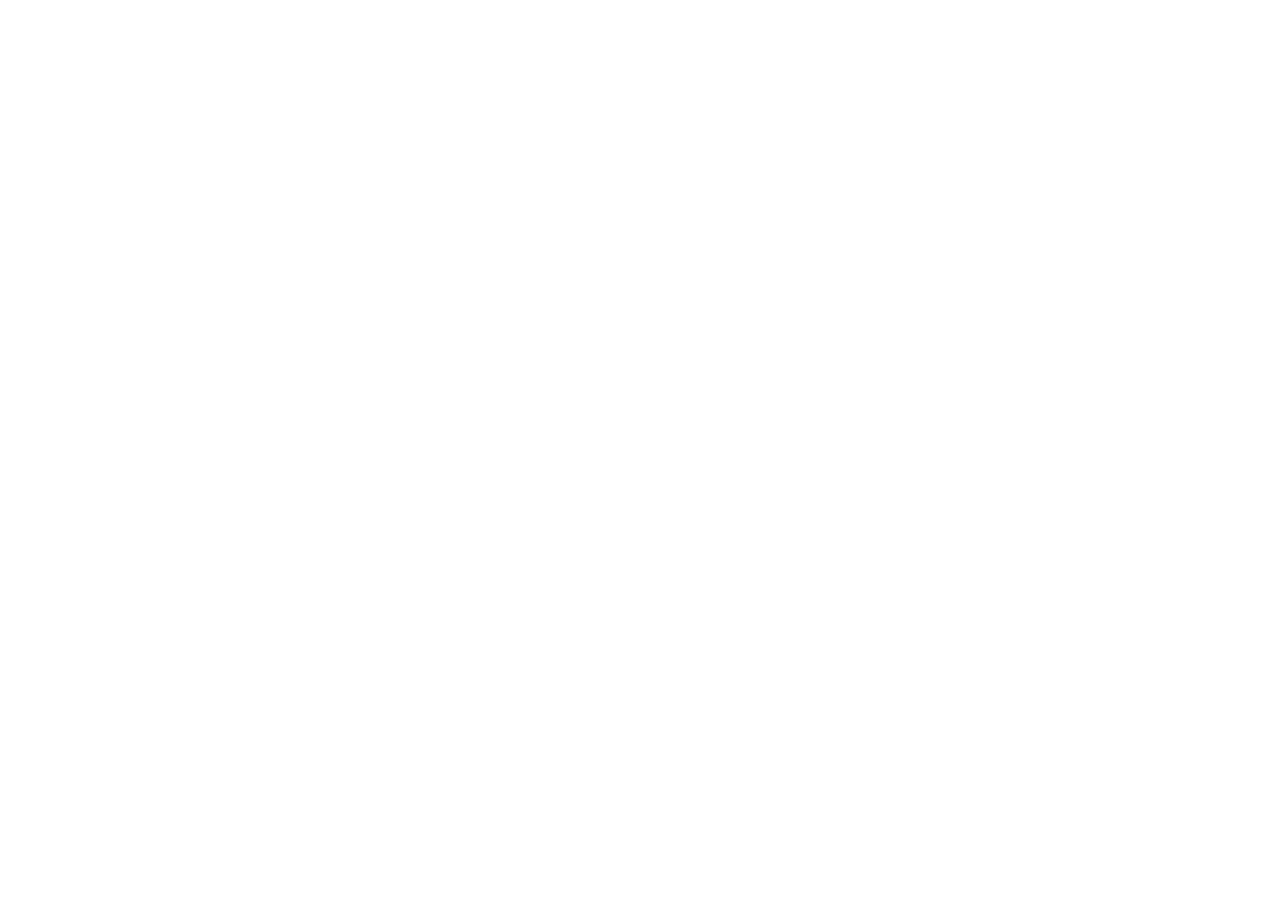
==== pages/paper.html @ 1c8a5c49 "исправил хедер и сверстал 4 секции и сделал футер" ====
<!DOCTYPE html>
<html lang="en">
<head>
    <meta charset="UTF-8">
    <meta name="viewport" content="width=device-width, initial-scale=1.0">
    <title>VC_статья</title>
</head>
<body>
    
</body>
</html>
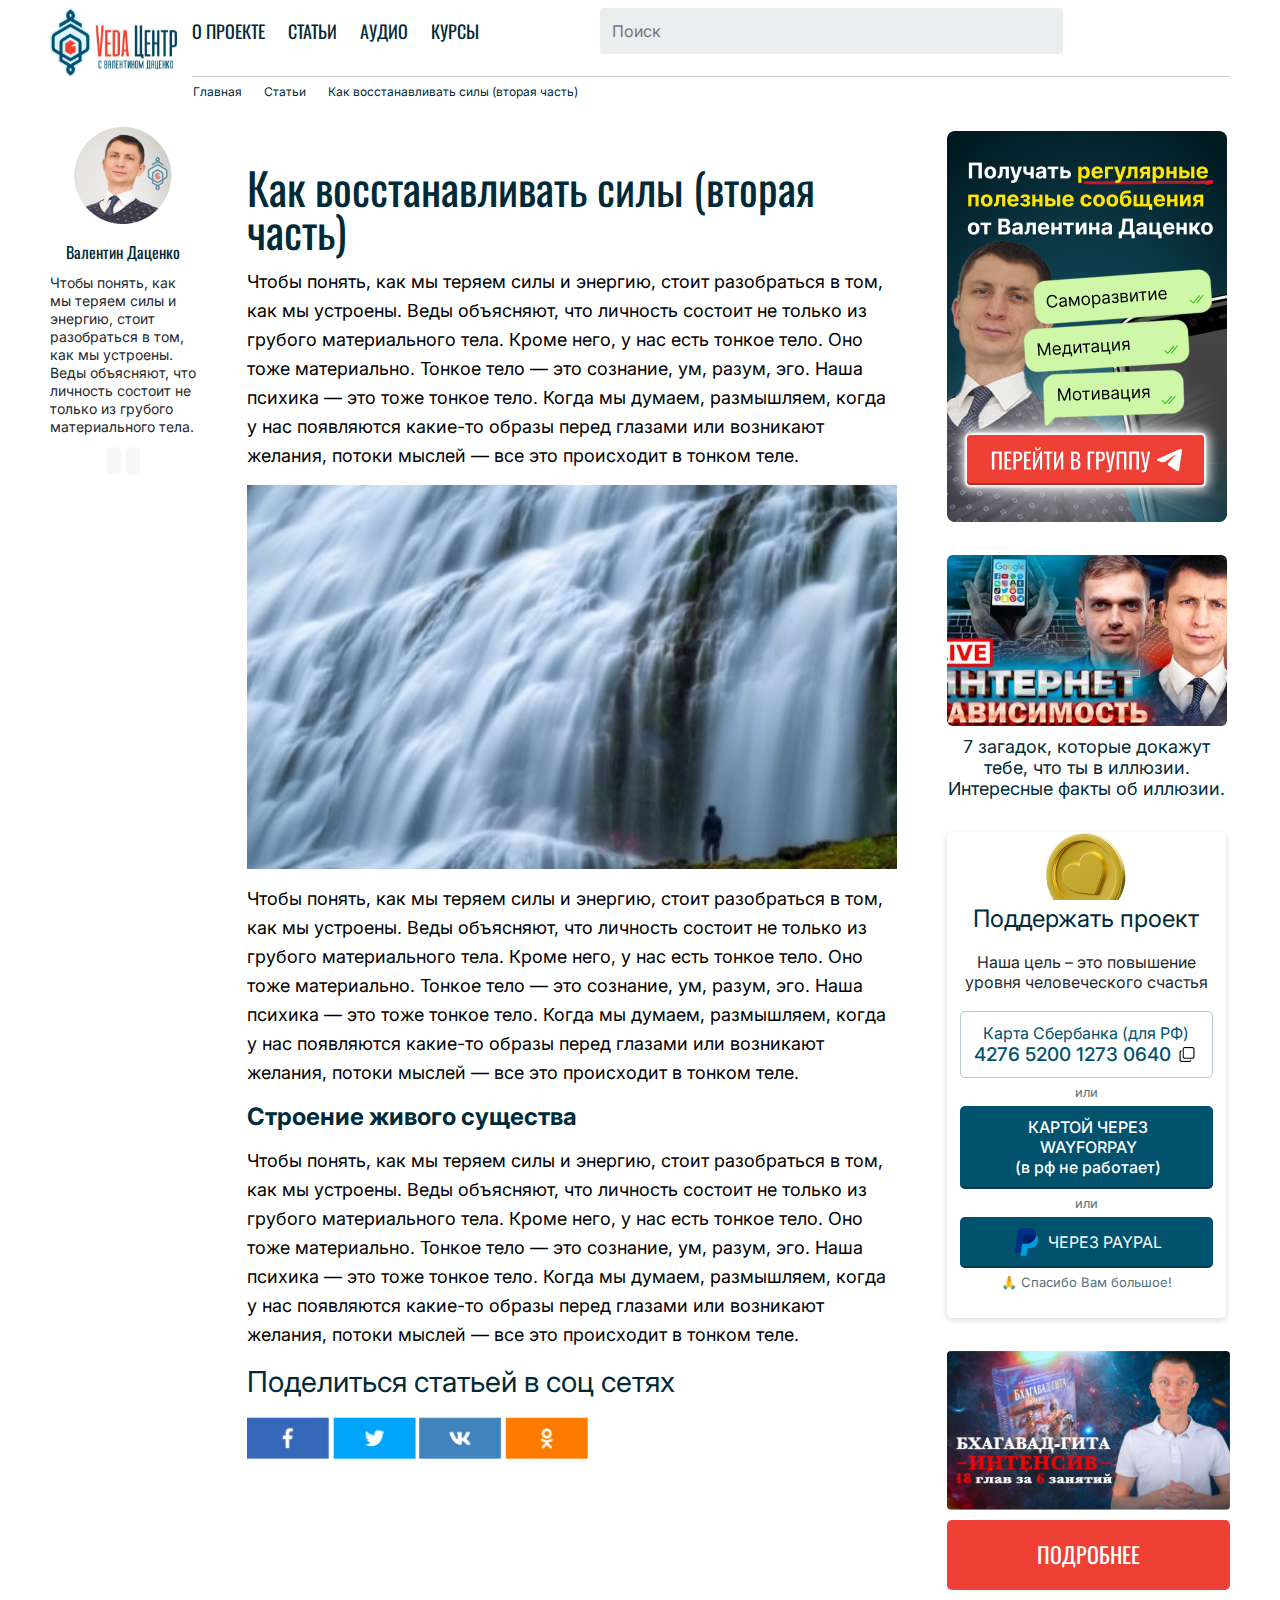
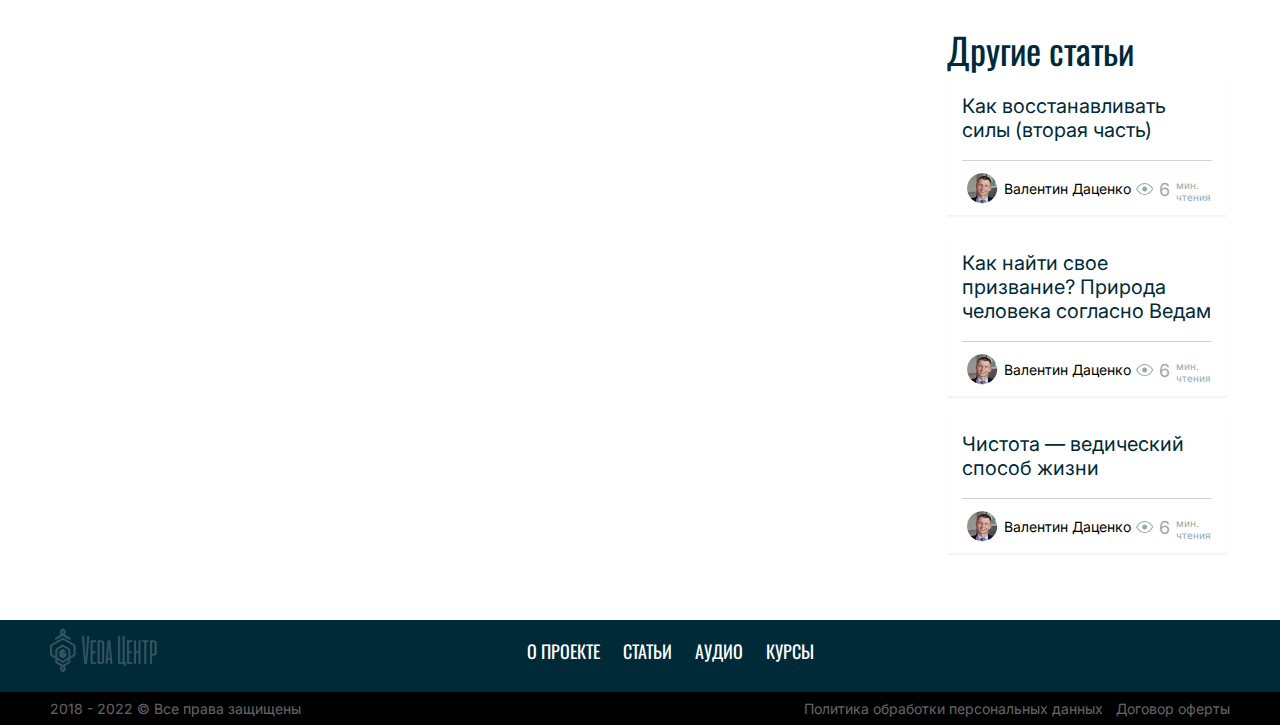
==== commit 34bada0f: "сверстал еще одну страничку про статью" ====
--- a/pages/paper.html
+++ b/pages/paper.html
@@ -1,11 +1,314 @@
 <!DOCTYPE html>
 <html lang="en">
+
 <head>
     <meta charset="UTF-8">
     <meta name="viewport" content="width=device-width, initial-scale=1.0">
+    <link rel="stylesheet" href="../css/paper.min.css">
+    <link rel="preconnect" href="https://fonts.googleapis.com">
+    <link rel="preconnect" href="https://fonts.gstatic.com" crossorigin>
+    <link href="https://fonts.googleapis.com/css2?family=Inter:wght@100..900&family=Oswald:wght@200..700&display=swap"
+        rel="stylesheet">
+    <link rel="stylesheet" href="https://cdnjs.cloudflare.com/ajax/libs/font-awesome/6.3.0/css/all.min.css"
+        integrity="sha512-SzlrxWUlpfuzQ+pcUCosxcglQRNAq/DZjVsC0lE40xsADsfeQoEypE+enwcOiGjk/bSuGGKHEyjSoQ1zVisanQ=="
+        crossorigin="anonymous" referrerpolicy="no-referrer" />
     <title>VC_статья</title>
 </head>
+
 <body>
+    <header class="header">
+        <div class="container">
+            <nav class="nav">
+                <div class="nav-logo">
+                    <a href="index.html">
+                        <img src="../img/icons/logo.svg" alt="">
+                        <img src="../img/icons/Group 969.png" alt="" class="none">
+                    </a>
+                </div>
+
+                <div class="nav-right">
+                    <ul class="nav-list">
+                        <li><a href="#">О проекте</a></li>
+                        <li><a href="#">Статьи</a></li>
+                        <li><a href="#">Аудио</a></li>
+                        <li><a href="#">Курсы</a></li>
+                    </ul>
+
+                    <div class="search">
+                        <input type="search" name="" id="" placeholder="Поиск">
+                        <i class="fa-solid fa-magnifying-glass"></i>
+                    </div>
+
+                    <div class="nav-social">
+                        <a href="#"><i class="fa-brands fa-youtube"></i></a>
+                        <a href="#"><i class="fa-brands fa-telegram"></i></a>
+                        <a href="#"><i class="fa-brands fa-instagram"></i></a>
+                    </div>
+
+                    <div class="nav-mobile none">
+                        <input type="checkbox" name="" id="hamburger" class="hamburger-menu">
+                        <label for="hamburger" class="hamburger">
+                            <span></span>
+                            <span></span>
+                            <span></span>
+                        </label>
+                        <nav class="nav-2 none">
+                            <ul class="nav-list-2">
+                                <li><a href="#">О проекте</a></li>
+                                <li><a href="#">Статьи</a></li>
+                                <li><a href="#">Аудио</a></li>
+                                <li><a href="#">Курсы</a></li>
+                            </ul>
+                        </nav>
+                    </div>
+
+                    <div class="line-header" id="line-header"></div>
+                </div>
+            </nav>
+
+            <nav class="nav-2">
+                <ul class="nav-list">
+                    <li><a href="../index.html">Главная</a></li>
+                    <li><i class="fa-solid fa-arrow-right-long"></i></li>
+                    <li><a href="../index.html">Статьи</a></li>
+                    <li><i class="fa-solid fa-arrow-right-long"></i></li>
+                    <li><a href="../index.html">Как восстанавливать силы (вторая часть)</a></li>
+                </ul>
+            </nav>
+        </div>
+    </header>
+
+    <div class="container cd">
+        <aside class="aside__left">
+            <article class="aside__block">
+                <img src="../img/images/valentine-logo.png" alt="">
+                <h2>Валентин Даценко</h2>
+                <p>Чтобы понять, как мы теряем силы и энергию, стоит разобраться в том, как мы устроены. Веды объясняют,
+                    что личность состоит не только из грубого материального тела.</p>
+                <div class="aside__flex">
+                    <a href="#"><i class="fa-brands fa-telegram"></i></a>
+                    <a href="#"><i class="fa-brands fa-youtube"></i></a>
+                </div>
+            </article>
+        </aside>
+
+        <main class="main">
+            <section class="hero">
+                <h1 class="title">
+                    Как восстанавливать силы (вторая часть)
+                </h1>
+
+                <p>Чтобы понять, как мы теряем силы и энергию, стоит разобраться в том, как мы устроены. Веды объясняют,
+                    что личность состоит не только из грубого материального тела. Кроме него, у нас есть тонкое тело.
+                    Оно тоже материально. Тонкое тело — это сознание, ум, разум, эго. Наша психика — это тоже тонкое
+                    тело. Когда мы думаем, размышляем, когда у нас появляются какие-то образы перед глазами или
+                    возникают желания, потоки мыслей — все это происходит в тонком теле.</p>
+
+                <img src="../img/images/image 13.png" alt="" class="first">
+
+                <p>Чтобы понять, как мы теряем силы и энергию, стоит разобраться в том, как мы устроены. Веды объясняют,
+                    что личность состоит не только из грубого материального тела. Кроме него, у нас есть тонкое тело.
+                    Оно тоже материально. Тонкое тело — это сознание, ум, разум, эго. Наша психика — это тоже тонкое
+                    тело. Когда мы думаем, размышляем, когда у нас появляются какие-то образы перед глазами или
+                    возникают желания, потоки мыслей — все это происходит в тонком теле.</p>
+
+                <h2>Строение живого существа</h2>
+
+                <p>Чтобы понять, как мы теряем силы и энергию, стоит разобраться в том, как мы устроены. Веды объясняют,
+                    что личность состоит не только из грубого материального тела. Кроме него, у нас есть тонкое тело.
+                    Оно тоже материально. Тонкое тело — это сознание, ум, разум, эго. Наша психика — это тоже тонкое
+                    тело. Когда мы думаем, размышляем, когда у нас появляются какие-то образы перед глазами или
+                    возникают желания, потоки мыслей — все это происходит в тонком теле.</p>
+
+                <h3>Поделиться статьей в соц сетях</h3>
+
+                <a href="#"><img src="../img/icons/fb-twitter.svg" alt=""></a>
+                <a href="#"><img src="../img/icons/vk-ok.svg" alt=""></a>
+            </section>
+        </main>
+
+        <aside class="aside__right">
+            <div class="aside__content">
+                <img src="../img/images/Frame 90.png" alt="">
+                <img src="../img/images/internet.png" alt="" class="two">
+                <p>7 загадок, которые докажут тебе, что ты в иллюзии. Интересные факты об иллюзии.</p>
+
+                <img src="../img/images/coin.png" alt="" class="coin">
+
+                <div class="block">
+                    <h2>Поддержать проект</h2>
+                    <h3>Наша цель – это повышение уровня человеческого счастья</h3>
+                    <div class="block-2">
+                        <h4>Карта Сбербанка (для РФ)</h4>
+                        <h5>
+                            4276 5200 1273 0640
+                            <img src="../img/icons/Vector-2.png" alt="">
+                        </h5>
+                    </div>
+                    <h6>или</h6>
+
+                    <a href="#" class="btn-one">
+                        Картой через WayForPay
+                        <span>(в РФ не работает)</span>
+                    </a>
+
+                    <h6>или</h6>
+
+                    <a href="#" class="btn-two">
+                        <img src="../img/icons/paypal.svg" alt="">
+                        через PayPal
+                    </a>
+
+                    <h6>
+                        <span>🙏</span>
+                        Спасибо Вам большое!
+                    </h6>
+                </div>
+
+                <img src="../img/images/intensive.png" alt="">
+
+                <a href="#" class="btn-orange">Подробнее</a>
+
+                <h2 class="aside__title">Другие статьи</h2>
+
+                <div class="aside__grid">
+                    <a href="#">
+                        <article class="grid-card">
+                            <h2 class="card-title">
+                                Как восстанавливать силы (вторая часть)
+                            </h2>
+
+                            <div class="card-flex">
+                                <img src="../img/images/user-logo.png" alt="">
+                                <h3 class="card-h3">
+                                    Валентин Даценко
+                                </h3>
+                                <img src="../img/icons/eye.svg" alt="">
+                                <div class="last">
+                                    <p class="last-p">6</p>
+                                    <p class="last-p2">мин. <br> чтения</p>
+                                </div>
+                            </div>
+                        </article>
+                    </a>
+
+                    <a href="#">
+                        <article class="grid-card">
+                            <h2 class="card-title">
+                                Как найти свое призвание? Природа человека согласно Ведам
+                            </h2>
+
+                            <div class="card-flex">
+                                <img src="../img/images/user-logo.png" alt="">
+                                <h3 class="card-h3">
+                                    Валентин Даценко
+                                </h3>
+                                <img src="../img/icons/eye.svg" alt="">
+                                <div class="last">
+                                    <p class="last-p">6</p>
+                                    <p class="last-p2">мин. <br> чтения</p>
+                                </div>
+                            </div>
+                        </article>
+                    </a>
+
+                    <a href="#">
+                        <article class="grid-card">
+                            <h2 class="card-title">
+                                Чистота — ведический способ жизни
+                            </h2>
+
+                            <div class="card-flex">
+                                <img src="../img/images/user-logo.png" alt="">
+                                <h3 class="card-h3">
+                                    Валентин Даценко
+                                </h3>
+                                <img src="../img/icons/eye.svg" alt="">
+                                <div class="last">
+                                    <p class="last-p">6</p>
+                                    <p class="last-p2">мин.  <br>  чтения</p>
+                                </div>
+                            </div>
+                        </article>
+                    </a>
+                </div>
+            </div>
+        </aside>
+    </div>
+
+    <footer class="footer">
+        <div class="footer__top">
+            <div class="container">
+                <nav class="nav">
+                    <div class="logo">
+                        <a href="#">
+                            <img src="../img/icons/logo-footer.png" alt="">
+                        </a>
+                    </div>
     
+                    <ul class="nav-list">
+                        <li><a href="#">О проекте</a></li>
+                        <li><a href="#">Статьи</a></li>
+                        <li><a href="#">Аудио</a></li>
+                        <li><a href="#">Курсы</a></li>
+                    </ul>
+    
+                    <div class="nav-social">
+                        <a href="#"><i class="fa-brands fa-youtube"></i></a>
+                        <a href="#"><i class="fa-brands fa-telegram"></i></a>
+                        <a href="#"><i class="fa-brands fa-instagram"></i></a>
+                    </div>
+                </nav>
+
+                <div class="nav-2 none">
+                    <div class="top">
+                        <div class="logo">
+                            <img src="../img/icons/logo-footer.png" alt="">
+                        </div>
+
+                        <div class="nav-social">
+                            <a href="#"><i class="fa-brands fa-youtube"></i></a>
+                            <a href="#"><i class="fa-brands fa-telegram"></i></a>
+                            <a href="#"><i class="fa-brands fa-instagram"></i></a>
+                        </div>
+                    </div>
+
+                    <div class="line-footer"></div>
+
+                    <div class="bottom">
+                        <ul class="nav-list">
+                            <li><a href="#">О проекте</a></li>
+                            <li><a href="#">Статьи</a></li>
+                            <li><a href="#">Аудио</a></li>
+                            <li><a href="#">Курсы</a></li>
+                        </ul>
+                    </div>
+                </div>
+            </div>
+        </div>
+
+        <div class="footer__bottom">
+            <div class="container">
+                <div class="footer__wrapper">
+                    <div class="left">  
+                        <a href="#">2018 - 2022 © Все права защищены</a>
+                    </div>
+                    
+                    <div class="right">
+                        <a href="#">Политика обработки персональных данных</a>
+                        <a href="#">Договор оферты</a>
+                    </div>
+
+                    <a href="#" class="none">Политика обработки персональных данных</a>
+
+                    <a href="#" class="none">Договор оферты</a>
+
+                    <a href="#" class="none">2018 - 2022 © Все права защищены</a>
+                </div>
+            </div>
+        </div>
+    </footer>
+    <script src="js/script.js"></script>
 </body>
+
 </html>--- a/css/paper.min.css
+++ b/css/paper.min.css
@@ -0,0 +1 @@
+.container{max-width:118rem;width:100%;margin:0 auto}@media(max-width: 375px){.container{width:34.3rem}}html{font-size:10px}body{font-family:"Inter",sans-serif}.none{display:none}.line{width:100%;height:.1rem;background-color:#002a37;opacity:22%;margin-top:9rem}@media(max-width: 375px){.line{margin-top:3.4rem}}.title{color:#002a37;font-family:"Oswald",sans-serif;font-size:4.4rem;line-height:4.3rem;letter-spacing:-2%}@media(max-width: 375px){.title{font-size:3.6rem}}*{padding:0;margin:0;border:none}*,*::before,*::after{-webkit-box-sizing:border-box;box-sizing:border-box}:focus,:active{outline:none}a:focus,a:active{outline:none}a,a:link,a:visited{text-decoration:none}a:hover{text-decoration:none}aside,nav,footer,header,section,main{display:block}h1,h2,h3,h4,h5,h6,p{font-size:inherit;font-weight:inherit}ul,ul li{list-style:none}img{vertical-align:top}img,svg{max-width:100%;height:auto}address{font-style:normal}input,textarea,button,select{font-family:inherit;font-size:inherit;color:inherit;background-color:rgba(0,0,0,0)}input::-ms-clear{display:none}button,input[type=submit]{display:inline-block;-webkit-box-shadow:none;box-shadow:none;background-color:rgba(0,0,0,0);background:none;cursor:pointer}input:focus,input:active,button:focus,button:active{outline:none}button::-moz-focus-inner{padding:0;border:0}label{cursor:pointer}legend{display:block}.btn-blue{display:-webkit-box;display:-ms-flexbox;display:flex;-webkit-box-pack:center;-ms-flex-pack:center;justify-content:center;-webkit-column-gap:1rem;-moz-column-gap:1rem;column-gap:1rem;-webkit-box-align:center;-ms-flex-align:center;align-items:center;padding:.8rem 3.2rem .8rem 3.6rem;background-color:#00526d;border-radius:.5rem;-webkit-border-radius:.5rem;-moz-border-radius:.5rem;-ms-border-radius:.5rem;-o-border-radius:.5rem;transition:.3s ease-out;-webkit-transition:.3s ease-out;-moz-transition:.3s ease-out;-ms-transition:.3s ease-out;-o-transition:.3s ease-out;color:#fff;font-size:1.6rem;font-weight:500;line-height:2.9rem;text-transform:uppercase}.btn-blue:hover{background-color:#006e92;-webkit-box-shadow:0px -2px 0px 0px rgba(0,0,0,.2509803922) inset;box-shadow:0px -2px 0px 0px rgba(0,0,0,.2509803922) inset}.btn-blue:active{position:relative;top:.1rem}@media(max-width: 375px){.btn-blue{width:100%;padding:1rem}}.btn-orange{font-family:"Oswald",sans-serif;display:-webkit-box;display:-ms-flexbox;display:flex;-webkit-box-align:center;-ms-flex-align:center;align-items:center;-webkit-box-pack:justify;-ms-flex-pack:justify;justify-content:space-between;padding:1.7rem 3.2rem 1.9rem 3.3rem;text-transform:uppercase;width:25.4rem;height:7rem;border-radius:.5rem;-webkit-border-radius:.5rem;-moz-border-radius:.5rem;-ms-border-radius:.5rem;-o-border-radius:.5rem;transition:.3s ease-out;-webkit-transition:.3s ease-out;-moz-transition:.3s ease-out;-ms-transition:.3s ease-out;-o-transition:.3s ease-out;background-color:#ef4036;color:#fff;font-size:2.2rem;line-height:3.2rem}.btn-orange:hover{background-color:#ff473d;-webkit-box-shadow:0px -3px 0px 0px rgba(0,0,0,.2509803922) inset;box-shadow:0px -3px 0px 0px rgba(0,0,0,.2509803922) inset}.btn-orange:active{position:relative;top:.1rem}@media(max-width: 375px){.btn-orange{padding:1.3rem 8.1rem 1.7rem 8.3rem;width:100%;font-size:2rem}}.container{max-width:118rem;width:100%;margin:0 auto}@media(max-width: 375px){.container{width:34.3rem}}html{font-size:10px}body{font-family:"Inter",sans-serif}.none{display:none}.line{width:100%;height:.1rem;background-color:#002a37;opacity:22%;margin-top:9rem}@media(max-width: 375px){.line{margin-top:3.4rem}}.title{color:#002a37;font-family:"Oswald",sans-serif;font-size:4.4rem;line-height:4.3rem;letter-spacing:-2%}@media(max-width: 375px){.title{font-size:3.6rem}}*{padding:0;margin:0;border:none}*,*::before,*::after{-webkit-box-sizing:border-box;box-sizing:border-box}:focus,:active{outline:none}a:focus,a:active{outline:none}a,a:link,a:visited{text-decoration:none}a:hover{text-decoration:none}aside,nav,footer,header,section,main{display:block}h1,h2,h3,h4,h5,h6,p{font-size:inherit;font-weight:inherit}ul,ul li{list-style:none}img{vertical-align:top}img,svg{max-width:100%;height:auto}address{font-style:normal}input,textarea,button,select{font-family:inherit;font-size:inherit;color:inherit;background-color:rgba(0,0,0,0)}input::-ms-clear{display:none}button,input[type=submit]{display:inline-block;-webkit-box-shadow:none;box-shadow:none;background-color:rgba(0,0,0,0);background:none;cursor:pointer}input:focus,input:active,button:focus,button:active{outline:none}button::-moz-focus-inner{padding:0;border:0}label{cursor:pointer}legend{display:block}.header .container .nav{display:-webkit-box;display:-ms-flexbox;display:flex;-webkit-box-align:start;-ms-flex-align:start;align-items:flex-start;margin-top:.8rem}@media(max-width: 375px){.header .container .nav{margin-top:1rem}}.header .container .nav .nav-right{margin-left:1.5rem;display:-webkit-box;display:-ms-flexbox;display:flex;-webkit-box-pack:justify;-ms-flex-pack:justify;justify-content:space-between;-webkit-box-align:center;-ms-flex-align:center;align-items:center;width:100%;position:relative}.header .container .nav .nav-right .nav-list{display:-webkit-box;display:-ms-flexbox;display:flex;-webkit-column-gap:2.3rem;-moz-column-gap:2.3rem;column-gap:2.3rem}.header .container .nav .nav-right .nav-list li a{color:#002a37;font-size:1.8rem;font-family:"Oswald",sans-serif;transition:.3s ease-out;text-transform:uppercase;-webkit-transition:.3s ease-out;-moz-transition:.3s ease-out;-ms-transition:.3s ease-out;-o-transition:.3s ease-out}.header .container .nav .nav-right .nav-list li a:hover{color:#00526d}.header .container .nav .nav-right .nav-list li a:active{position:relative;top:.1rem}.header .container .nav .nav-right .search{width:46.3rem;height:4.6rem;border-radius:.3rem;-webkit-border-radius:.3rem;-moz-border-radius:.3rem;-ms-border-radius:.3rem;-o-border-radius:.3rem;transition:.3s ease-out;-webkit-transition:.3s ease-out;-moz-transition:.3s ease-out;-ms-transition:.3s ease-out;-o-transition:.3s ease-out;display:-webkit-box;display:-ms-flexbox;display:flex;-webkit-box-align:center;-ms-flex-align:center;align-items:center;-webkit-box-pack:justify;-ms-flex-pack:justify;justify-content:space-between;padding:1.2rem;font-size:1.6rem;background-color:rgba(0,42,55,.0784313725)}.header .container .nav .nav-right .search input{width:80%}.header .container .nav .nav-right .search i{font-size:1.6rem;color:#002a37;cursor:pointer}.header .container .nav .nav-right .search:hover{transform:scale(1.02);-webkit-transform:scale(1.02);-moz-transform:scale(1.02);-ms-transform:scale(1.02);-o-transform:scale(1.02)}.header .container .nav .nav-right .search:active{transform:scale(0.97);-webkit-transform:scale(0.97);-moz-transform:scale(0.97);-ms-transform:scale(0.97);-o-transform:scale(0.97)}.header .container .nav .nav-right .nav-social{display:-webkit-box;display:-ms-flexbox;display:flex;-webkit-column-gap:2.3rem;-moz-column-gap:2.3rem;column-gap:2.3rem}.header .container .nav .nav-right .nav-social a{font-size:2.6rem}.header .container .nav .nav-right .nav-social a i{color:#002a37;transition:.3s ease-out;-webkit-transition:.3s ease-out;-moz-transition:.3s ease-out;-ms-transition:.3s ease-out;-o-transition:.3s ease-out}.header .container .nav .nav-right .nav-social a i:hover{color:#00526d}.header .container .nav .nav-right .nav-social a i:active{position:relative;top:.1rem}.header .container .nav .nav-right .line-header{width:100%;height:.1rem;position:absolute;background-color:#002a37;opacity:22%;top:6.8rem}@media(max-width: 375px){.header .container .nav .nav-right .line-header{left:0;width:100%;top:5.5rem}}.header .container .nav-2{margin-top:.7rem;margin-left:14.3rem}@media(max-width: 375px){.header .container .nav-2{display:none}}.header .container .nav-2 ul{display:-webkit-box;display:-ms-flexbox;display:flex;-webkit-column-gap:1.1rem;-moz-column-gap:1.1rem;column-gap:1.1rem}.header .container .nav-2 ul li{font-size:1.2rem;color:#002a37;transition:.3s ease-out;-webkit-transition:.3s ease-out;-moz-transition:.3s ease-out;-ms-transition:.3s ease-out;-o-transition:.3s ease-out}.header .container .nav-2 ul li a{font-size:1.2rem;color:#002a37;transition:.3s ease-out;-webkit-transition:.3s ease-out;-moz-transition:.3s ease-out;-ms-transition:.3s ease-out;-o-transition:.3s ease-out}.header .container .nav-2 ul li a:hover{color:#00526d}.header .container .nav-2 ul li a:active{position:relative;top:.1rem}@media(max-width: 375px){.header .container .nav .nav-logo a img{display:none}.header .container .nav .nav-logo a .none{display:block;position:absolute;top:1rem}.header .container .nav .nav-right{margin-left:0}.header .container .nav .nav-right .search{display:none}.header .container .nav .nav-right .nav-list{display:none}.header .container .nav .nav-right .nav-social{margin-left:12.2rem;margin-top:.3rem;font-size:2rem}.header .container .nav .nav-right .nav-mobile{display:block}.header .container .nav .nav-right .nav-mobile .hamburger-menu{display:none}.header .container .nav .nav-right .nav-mobile .hamburger-menu:checked~.nav-2{display:block;position:absolute;left:-1.6rem;top:6rem;width:100vw;height:25.5rem;background:#f0f0f0;text-align:center}.header .container .nav .nav-right .nav-mobile .hamburger-menu:checked~.nav-2 li{padding:2rem;border-bottom:.1rem solid #002a37}.header .container .nav .nav-right .nav-mobile .hamburger-menu:checked~.nav-2 li:first-child{border-top:.1rem solid #002a37}.header .container .nav .nav-right .nav-mobile .hamburger-menu:checked~.nav-2 li:last-child{border:none}.header .container .nav .nav-right .nav-mobile .hamburger-menu:checked~.nav-2 li a{color:#002a37;font-family:"Oswald",sans-serif;font-size:1.5rem;line-height:1.7rem;text-transform:uppercase;transition:.3s ease-out;-webkit-transition:.3s ease-out;-moz-transition:.3s ease-out;-ms-transition:.3s ease-out;-o-transition:.3s ease-out}.header .container .nav .nav-right .nav-mobile .hamburger-menu:checked~.nav-2 li a:hover{color:#00526d}.header .container .nav .nav-right .nav-mobile .hamburger-menu:checked~.nav-2 li a:active{position:relative;top:.1rem}.header .container .nav .nav-right .nav-mobile .hamburger-menu:checked main,.header .container .nav .nav-right .nav-mobile .hamburger-menu footer{display:none}.header .container .nav .nav-right .hamburger{width:2.2rem;height:1.6rem;display:-webkit-box;display:-ms-flexbox;display:flex;-webkit-box-orient:vertical;-webkit-box-direction:normal;-ms-flex-direction:column;flex-direction:column;-webkit-box-pack:justify;-ms-flex-pack:justify;justify-content:space-between}.header .container .nav .nav-right .hamburger span{width:100%;height:.2rem;display:block;background-color:#002a37}}.container{max-width:118rem;width:100%;margin:0 auto}@media(max-width: 375px){.container{width:34.3rem}}html{font-size:10px}body{font-family:"Inter",sans-serif}.none{display:none}.line{width:100%;height:.1rem;background-color:#002a37;opacity:22%;margin-top:9rem}@media(max-width: 375px){.line{margin-top:3.4rem}}.title{color:#002a37;font-family:"Oswald",sans-serif;font-size:4.4rem;line-height:4.3rem;letter-spacing:-2%}@media(max-width: 375px){.title{font-size:3.6rem}}*{padding:0;margin:0;border:none}*,*::before,*::after{-webkit-box-sizing:border-box;box-sizing:border-box}:focus,:active{outline:none}a:focus,a:active{outline:none}a,a:link,a:visited{text-decoration:none}a:hover{text-decoration:none}aside,nav,footer,header,section,main{display:block}h1,h2,h3,h4,h5,h6,p{font-size:inherit;font-weight:inherit}ul,ul li{list-style:none}img{vertical-align:top}img,svg{max-width:100%;height:auto}address{font-style:normal}input,textarea,button,select{font-family:inherit;font-size:inherit;color:inherit;background-color:rgba(0,0,0,0)}input::-ms-clear{display:none}button,input[type=submit]{display:inline-block;-webkit-box-shadow:none;box-shadow:none;background-color:rgba(0,0,0,0);background:none;cursor:pointer}input:focus,input:active,button:focus,button:active{outline:none}button::-moz-focus-inner{padding:0;border:0}label{cursor:pointer}legend{display:block}.cd{display:-webkit-box;display:-ms-flexbox;display:flex}.hero{margin-top:6.7rem;margin-left:5rem;width:65rem}.hero .title{max-width:65rem}.hero p{font-size:1.8rem;line-height:2.9rem;margin-top:1.5rem;margin-bottom:1.5rem}.hero h2{font-size:2.4rem;color:#002a37;font-weight:700}.hero h3{font-size:2.9rem;color:#002a37;margin-bottom:1.8rem}.hero .first{width:100%}.container{max-width:118rem;width:100%;margin:0 auto}@media(max-width: 375px){.container{width:34.3rem}}html{font-size:10px}body{font-family:"Inter",sans-serif}.none{display:none}.line{width:100%;height:.1rem;background-color:#002a37;opacity:22%;margin-top:9rem}@media(max-width: 375px){.line{margin-top:3.4rem}}.title{color:#002a37;font-family:"Oswald",sans-serif;font-size:4.4rem;line-height:4.3rem;letter-spacing:-2%}@media(max-width: 375px){.title{font-size:3.6rem}}*{padding:0;margin:0;border:none}*,*::before,*::after{-webkit-box-sizing:border-box;box-sizing:border-box}:focus,:active{outline:none}a:focus,a:active{outline:none}a,a:link,a:visited{text-decoration:none}a:hover{text-decoration:none}aside,nav,footer,header,section,main{display:block}h1,h2,h3,h4,h5,h6,p{font-size:inherit;font-weight:inherit}ul,ul li{list-style:none}img{vertical-align:top}img,svg{max-width:100%;height:auto}address{font-style:normal}input,textarea,button,select{font-family:inherit;font-size:inherit;color:inherit;background-color:rgba(0,0,0,0)}input::-ms-clear{display:none}button,input[type=submit]{display:inline-block;-webkit-box-shadow:none;box-shadow:none;background-color:rgba(0,0,0,0);background:none;cursor:pointer}input:focus,input:active,button:focus,button:active{outline:none}button::-moz-focus-inner{padding:0;border:0}label{cursor:pointer}legend{display:block}.aside__left{width:30rem;margin-top:2.8rem}.aside__left .aside__block{display:-webkit-box;display:-ms-flexbox;display:flex;-webkit-box-orient:vertical;-webkit-box-direction:normal;-ms-flex-direction:column;flex-direction:column;-webkit-box-align:center;-ms-flex-align:center;align-items:center}.aside__left .aside__block img{padding-left:2.2rem;padding-right:2.2rem;transition:.3s ease-out;-webkit-transition:.3s ease-out;-moz-transition:.3s ease-out;-ms-transition:.3s ease-out;-o-transition:.3s ease-out}.aside__left .aside__block img:hover{transform:scale(1.03);-webkit-transform:scale(1.03);-moz-transform:scale(1.03);-ms-transform:scale(1.03);-o-transform:scale(1.03)}.aside__left .aside__block img:active{transform:scale(1);-webkit-transform:scale(1);-moz-transform:scale(1);-ms-transform:scale(1);-o-transform:scale(1)}.aside__left .aside__block h2{font-size:1.6rem;text-align:center;color:#002a37;font-family:"Oswald",sans-serif;margin-top:1.6rem}.aside__left .aside__block p{color:#1f2a2e;line-height:1.8rem;max-width:15rem;font-size:1.4rem;margin-top:1rem}.aside__left .aside__block .aside__flex{display:-webkit-box;display:-ms-flexbox;display:flex;-webkit-column-gap:.5rem;-moz-column-gap:.5rem;column-gap:.5rem;margin-top:1.5rem}.aside__left .aside__block .aside__flex a i{color:#8f96ac;font-size:1.6rem;background:rgba(143,150,172,.0784313725);padding:.4rem .7rem;border-radius:.5rem;-webkit-border-radius:.5rem;-moz-border-radius:.5rem;-ms-border-radius:.5rem;-o-border-radius:.5rem;transition:.3s ease-out;-webkit-transition:.3s ease-out;-moz-transition:.3s ease-out;-ms-transition:.3s ease-out;-o-transition:.3s ease-out}.aside__left .aside__block .aside__flex a i:hover{color:#75736f}.aside__left .aside__block .aside__flex a i:active{position:relative;top:.1rem}.container{max-width:118rem;width:100%;margin:0 auto}@media(max-width: 375px){.container{width:34.3rem}}html{font-size:10px}body{font-family:"Inter",sans-serif}.none{display:none}.line{width:100%;height:.1rem;background-color:#002a37;opacity:22%;margin-top:9rem}@media(max-width: 375px){.line{margin-top:3.4rem}}.title{color:#002a37;font-family:"Oswald",sans-serif;font-size:4.4rem;line-height:4.3rem;letter-spacing:-2%}@media(max-width: 375px){.title{font-size:3.6rem}}*{padding:0;margin:0;border:none}*,*::before,*::after{-webkit-box-sizing:border-box;box-sizing:border-box}:focus,:active{outline:none}a:focus,a:active{outline:none}a,a:link,a:visited{text-decoration:none}a:hover{text-decoration:none}aside,nav,footer,header,section,main{display:block}h1,h2,h3,h4,h5,h6,p{font-size:inherit;font-weight:inherit}ul,ul li{list-style:none}img{vertical-align:top}img,svg{max-width:100%;height:auto}address{font-style:normal}input,textarea,button,select{font-family:inherit;font-size:inherit;color:inherit;background-color:rgba(0,0,0,0)}input::-ms-clear{display:none}button,input[type=submit]{display:inline-block;-webkit-box-shadow:none;box-shadow:none;background-color:rgba(0,0,0,0);background:none;cursor:pointer}input:focus,input:active,button:focus,button:active{outline:none}button::-moz-focus-inner{padding:0;border:0}label{cursor:pointer}legend{display:block}.aside__right{margin-top:3.2rem;margin-left:5rem}.aside__right .aside__content{position:relative}.aside__right .aside__content .two{margin-top:3.3rem}.aside__right .aside__content p{color:#002a37;font-size:1.8rem;text-align:center;margin-top:1rem;max-width:28rem}.aside__right .aside__content .block{width:27.9rem;height:48.6rem;padding:7.2rem 1.3rem 2.5rem 1.3rem;gap:1.9rem;border-radius:.5rem;-webkit-border-radius:.5rem;-moz-border-radius:.5rem;-ms-border-radius:.5rem;-o-border-radius:.5rem;-webkit-box-shadow:0px 2px 6px 0px rgba(0,0,0,.1490196078);box-shadow:0px 2px 6px 0px rgba(0,0,0,.1490196078);text-align:center;margin-bottom:3.3rem;margin-top:3.3rem}.aside__right .aside__content .block h2{color:#002a37;font-size:2.4rem;margin-bottom:1.9rem}.aside__right .aside__content .block h3{color:#1f2a2e;font-size:1.6rem;margin-bottom:1.9rem}.aside__right .aside__content .block .block-2{border:.1rem solid rgba(0,82,109,.3019607843);border-radius:.5rem;-webkit-border-radius:.5rem;-moz-border-radius:.5rem;-ms-border-radius:.5rem;-o-border-radius:.5rem;padding:1.1rem 0}.aside__right .aside__content .block .block-2 h4{font-size:1.6rem;color:#00526d}.aside__right .aside__content .block .block-2 h5{color:#00526d;font-size:1.9rem;font-weight:500;display:-webkit-box;display:-ms-flexbox;display:flex;-webkit-box-align:center;-ms-flex-align:center;align-items:center;-webkit-column-gap:.8rem;-moz-column-gap:.8rem;column-gap:.8rem;margin-left:1.3rem}.aside__right .aside__content .block .block-2 h5 img{cursor:pointer}.aside__right .aside__content .block h6{color:#53727c;font-size:1.3rem;margin-top:.6rem}.aside__right .aside__content .block .btn-one{padding:1.1rem 3.2rem 1.2rem 3.6rem;border-radius:.5rem;-webkit-border-radius:.5rem;-moz-border-radius:.5rem;-ms-border-radius:.5rem;-o-border-radius:.5rem;background-color:#00526d;-webkit-box-shadow:0px -2px 0px 0px rgba(0,0,0,.2509803922) inset;box-shadow:0px -2px 0px 0px rgba(0,0,0,.2509803922) inset;font-size:1.6rem;color:#fff;font-weight:500;display:-webkit-box;display:-ms-flexbox;display:flex;-webkit-box-orient:vertical;-webkit-box-direction:normal;-ms-flex-direction:column;flex-direction:column;text-transform:uppercase;margin-top:.6rem}.aside__right .aside__content .block .btn-one span{text-transform:lowercase}.aside__right .aside__content .block .btn-two{padding:1.1rem 3.2rem 1.2rem 3.6rem;border-radius:.5rem;-webkit-border-radius:.5rem;-moz-border-radius:.5rem;-ms-border-radius:.5rem;-o-border-radius:.5rem;background-color:#00526d;-webkit-box-shadow:0px -2px 0px 0px rgba(0,0,0,.2509803922) inset;box-shadow:0px -2px 0px 0px rgba(0,0,0,.2509803922) inset;display:-webkit-box;display:-ms-flexbox;display:flex;-webkit-box-align:center;-ms-flex-align:center;align-items:center;-webkit-box-pack:center;-ms-flex-pack:center;justify-content:center;-webkit-column-gap:.9rem;-moz-column-gap:.9rem;column-gap:.9rem;color:#fff;font-size:1.6rem;text-transform:uppercase;margin-top:.6rem}.aside__right .aside__content .btn-orange{-webkit-box-pack:center;-ms-flex-pack:center;justify-content:center;margin-top:1rem;width:100%}.aside__right .aside__content .aside__title{color:#002a37;font-size:3.6rem;font-family:"Oswald",sans-serif;margin-top:3.3rem}.aside__right .aside__content .coin{position:absolute;top:70rem;left:9.9rem}.aside__right .aside__content .aside__grid{display:grid;grid-template-columns:28rem;grid-gap:1.8rem}.aside__right .aside__content .aside__grid .grid-card{padding:1.8rem 1.5rem .7rem 1.5rem;gap:1.8rem;-webkit-box-shadow:0px 2px 2px 0px rgba(0,0,0,.0509803922);box-shadow:0px 2px 2px 0px rgba(0,0,0,.0509803922);transition:.3s ease-out;-webkit-transition:.3s ease-out;-moz-transition:.3s ease-out;-ms-transition:.3s ease-out;-o-transition:.3s ease-out}.aside__right .aside__content .aside__grid .grid-card:hover{transform:scale(1.03);-webkit-transform:scale(1.03);-moz-transform:scale(1.03);-ms-transform:scale(1.03);-o-transform:scale(1.03)}.aside__right .aside__content .aside__grid .grid-card .card-title{color:#002a37;font-size:2rem;margin-bottom:1.8rem}.aside__right .aside__content .aside__grid .grid-card .card-flex{display:-webkit-box;display:-ms-flexbox;display:flex;-webkit-box-align:center;-ms-flex-align:center;align-items:center;padding-top:.8rem;border-top:.1rem solid #ccd4d7}.aside__right .aside__content .aside__grid .grid-card .card-flex .card-h3{font-size:1.4rem;color:#000;margin-left:.6rem}.aside__right .aside__content .aside__grid .grid-card .card-flex img{margin-left:.5rem}.aside__right .aside__content .aside__grid .grid-card .card-flex .last{display:-webkit-box;display:-ms-flexbox;display:flex;margin-bottom:.5rem;margin-left:.5rem}.aside__right .aside__content .aside__grid .grid-card .card-flex .last .last-p{font-size:1.8rem;color:#99aaaf;margin-right:.6rem}.aside__right .aside__content .aside__grid .grid-card .card-flex .last .last-p2{font-size:1rem;color:#99aaaf;max-width:3.4rem;text-align:left}.container{max-width:118rem;width:100%;margin:0 auto}@media(max-width: 375px){.container{width:34.3rem}}html{font-size:10px}body{font-family:"Inter",sans-serif}.none{display:none}.line{width:100%;height:.1rem;background-color:#002a37;opacity:22%;margin-top:9rem}@media(max-width: 375px){.line{margin-top:3.4rem}}.title{color:#002a37;font-family:"Oswald",sans-serif;font-size:4.4rem;line-height:4.3rem;letter-spacing:-2%}@media(max-width: 375px){.title{font-size:3.6rem}}*{padding:0;margin:0;border:none}*,*::before,*::after{-webkit-box-sizing:border-box;box-sizing:border-box}:focus,:active{outline:none}a:focus,a:active{outline:none}a,a:link,a:visited{text-decoration:none}a:hover{text-decoration:none}aside,nav,footer,header,section,main{display:block}h1,h2,h3,h4,h5,h6,p{font-size:inherit;font-weight:inherit}ul,ul li{list-style:none}img{vertical-align:top}img,svg{max-width:100%;height:auto}address{font-style:normal}input,textarea,button,select{font-family:inherit;font-size:inherit;color:inherit;background-color:rgba(0,0,0,0)}input::-ms-clear{display:none}button,input[type=submit]{display:inline-block;-webkit-box-shadow:none;box-shadow:none;background-color:rgba(0,0,0,0);background:none;cursor:pointer}input:focus,input:active,button:focus,button:active{outline:none}button::-moz-focus-inner{padding:0;border:0}label{cursor:pointer}legend{display:block}.footer{margin-top:6.7rem}.footer .footer__top{background-color:#002a37;height:7.2rem}.footer .footer__top .nav{display:-webkit-box;display:-ms-flexbox;display:flex;-webkit-box-pack:justify;-ms-flex-pack:justify;justify-content:space-between;-webkit-box-align:center;-ms-flex-align:center;align-items:center;padding-top:.8rem}.footer .footer__top .nav .nav-list{display:-webkit-box;display:-ms-flexbox;display:flex;-webkit-column-gap:2.3rem;-moz-column-gap:2.3rem;column-gap:2.3rem}.footer .footer__top .nav .nav-list li a{color:#fff;font-size:1.8rem;font-family:"Oswald",sans-serif;transition:.3s ease-out;text-transform:uppercase;-webkit-transition:.3s ease-out;-moz-transition:.3s ease-out;-ms-transition:.3s ease-out;-o-transition:.3s ease-out}.footer .footer__top .nav .nav-list li a:hover{color:#00526d}.footer .footer__top .nav .nav-list li a:active{position:relative;top:.1rem}.footer .footer__top .nav .nav-social{display:-webkit-box;display:-ms-flexbox;display:flex;-webkit-column-gap:2.3rem;-moz-column-gap:2.3rem;column-gap:2.3rem}.footer .footer__top .nav .nav-social a{font-size:2.6rem}.footer .footer__top .nav .nav-social a i{color:#fff;transition:.3s ease-out;-webkit-transition:.3s ease-out;-moz-transition:.3s ease-out;-ms-transition:.3s ease-out;-o-transition:.3s ease-out}.footer .footer__top .nav .nav-social a i:hover{color:#00526d}.footer .footer__top .nav .nav-social a i:active{position:relative;top:.1rem}.footer .footer__bottom{background-color:#000;padding:.8rem}.footer .footer__bottom .container .footer__wrapper{display:-webkit-box;display:-ms-flexbox;display:flex;-webkit-box-pack:justify;-ms-flex-pack:justify;justify-content:space-between;-webkit-box-align:center;-ms-flex-align:center;align-items:center}.footer .footer__bottom .container .footer__wrapper a{color:#f5f6f7;font-size:1.4rem;opacity:40%;transition:.3s ease-out;-webkit-transition:.3s ease-out;-moz-transition:.3s ease-out;-ms-transition:.3s ease-out;-o-transition:.3s ease-out}.footer .footer__bottom .container .footer__wrapper a:hover{opacity:80%}.footer .footer__bottom .container .footer__wrapper .right{display:-webkit-box;display:-ms-flexbox;display:flex;-webkit-column-gap:1.3rem;-moz-column-gap:1.3rem;column-gap:1.3rem}@media(max-width: 375px){.footer{margin-top:8.1rem}.footer .footer__top{height:31.8rem}.footer .footer__top .nav{display:none}.footer .footer__top .nav-2{display:block;position:relative}.footer .footer__top .nav-2 .top{display:-webkit-box;display:-ms-flexbox;display:flex;-webkit-box-align:center;-ms-flex-align:center;align-items:center;-webkit-box-pack:justify;-ms-flex-pack:justify;justify-content:space-between;padding-top:1rem}.footer .footer__top .nav-2 .top .nav-social{display:-webkit-box;display:-ms-flexbox;display:flex;-webkit-column-gap:2.3rem;-moz-column-gap:2.3rem;column-gap:2.3rem}.footer .footer__top .nav-2 .top .nav-social a{font-size:2.6rem}.footer .footer__top .nav-2 .top .nav-social a i{color:#fff;transition:.3s ease-out;-webkit-transition:.3s ease-out;-moz-transition:.3s ease-out;-ms-transition:.3s ease-out;-o-transition:.3s ease-out}.footer .footer__top .nav-2 .top .nav-social a i:hover{color:#00526d}.footer .footer__top .nav-2 .top .nav-social a i:active{position:relative;top:.1rem}.footer .footer__top .nav-2 .line-footer{width:34.4rem;height:.1rem;background-color:#fff;opacity:22%;position:absolute;top:6rem}.footer .footer__top .nav-2 .bottom .nav-list{display:-webkit-box;display:-ms-flexbox;display:flex;-webkit-box-orient:vertical;-webkit-box-direction:normal;-ms-flex-direction:column;flex-direction:column;row-gap:3.5rem;text-align:center;margin-top:3rem}.footer .footer__top .nav-2 .bottom .nav-list li a{color:#fff;font-size:1.8rem;font-family:"Oswald",sans-serif;transition:.3s ease-out;text-transform:uppercase;-webkit-transition:.3s ease-out;-moz-transition:.3s ease-out;-ms-transition:.3s ease-out;-o-transition:.3s ease-out}.footer .footer__top .nav-2 .bottom .nav-list li a:hover{color:#00526d}.footer .footer__top .nav-2 .bottom .nav-list li a:active{position:relative;top:.1rem}.footer .footer__bottom{padding-top:2.8rem;padding-bottom:1.3rem}.footer .footer__bottom .container .footer__wrapper{-webkit-box-orient:vertical;-webkit-box-direction:normal;-ms-flex-direction:column;flex-direction:column;row-gap:1.7rem}.footer .footer__bottom .container .footer__wrapper .left,.footer .footer__bottom .container .footer__wrapper .right{display:none}.footer .footer__bottom .container .footer__wrapper .none{display:block}}